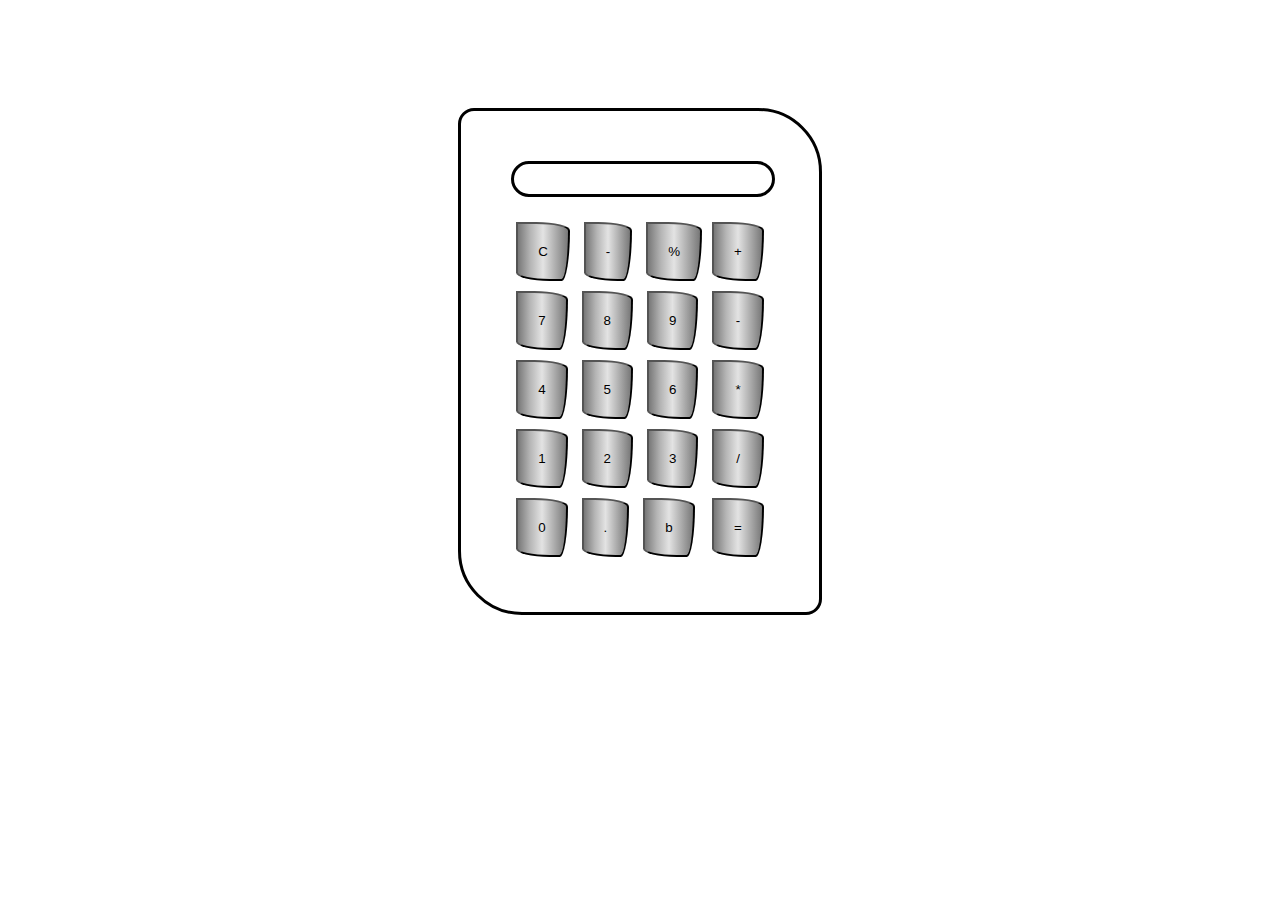
==== index.html @ 25187b7e "update button color" ====
<!DOCTYPE html>
<html lang="en">
<head>
    <meta charset="UTF-8">
    <meta http-equiv="X-UA-Compatible" content="IE=edge">
    <meta name="viewport" content="width=device-width, initial-scale=1.0">
    <title>Document</title>
    <link rel="stylesheet" href="style.css">
</head>
<body>
    <div class="containAll">
        <div id="display" class="display"></div>
        <div id="mainContainer" class="main">
            <div id="numsContainer">
                <div class="numButtons">
                    <button value="C">C</button>
                    <button value="-">-</button>
                    <button value="%">%</button>
                </div>
                <div class="numButtons">
                    <button value="7">7</button>
                    <button value="8">8</button>
                    <button value="9">9</button>
                </div>
                <div class="numButtons">
                    <button value="4">4</button>
                    <button value="5">5</button>
                    <button value="6">6</button>
                </div>
                <div class="numButtons">
                    <button value="1">1</button>
                    <button value="2">2</button>
                    <button value="3">3</button>
                </div>
                <div class="numButtons">
                    <button value="0">0</button>
                    <button value=".">.</button>
                    <button value="b">b</button>
                </div>
            </div>    
            
            <div id="operators-Container">
                <div id="operators">
                    <button value="add" >+</button>
                    <button value="substract">-</button>
                    <button value="multiply">*</button>
                    <button value="divide">/</button>
                    <button >=</button>
                </div>
                
            </div>
        </div>
    </div>
    
</body>
<script>

let operate = 0;
let numA='';
let numB;

//gets first number value
function grabValue(value){
    if(!numA) numA = value;
    else numA += value; 
    display(numA);
};
//adds values to display section
function display(num){
    const dis = document.querySelector('.display');
    dis.textContent = num;
}

//evalutae operator selected
function operatorGrab(a, op){
    if(operate != 0){
     execute(numB, numA, operate);
     //console.log("button alredy pressed")
     numB = numA;
     numA = 0;
     operate = op
    }
    else {
    numB = numA;
    numA = 0;
    operate = op;
    }

};
//backspace
function backspace(){
    numA = numA.toString();
    let len = numA.length;
    numA = numA.slice(0,len-1);
    display(numA);
}
//reset variables
function clearNums(){
    numA = 0;
    numB = 0;
    display("");
    operate = 0;
}

function logResults(result){
    numA = result;
    console.log(numA);
    display(numA);
    operate = 0;
    numB = 0;
      
}
//Math functions
function divi(a, b){
  if (b == 0) {
    display("Can't / Zero!");
  }
  else logResults(a/b);
}
//compares info provided by buttons/users.
function execute (a, b, sign) {
 let newA = Number(a);
 let newB = Number(b);
    switch (sign) {
        case 'add':logResults(newA+newB);
        break;
        case 'substract':logResults(newA-newB);
        break;
        case 'multiply': logResults(newA*newB);
        break;
        case 'divide': divi(newA, newB);
        break;
    }
};

    function eval(e){
        let num = /\d/;
        const buttonVal = e.target.value;
        if(!buttonVal) return;
        if (buttonVal == 'b') backspace();
        //scans for integers
        if(num.test(buttonVal)) grabValue(buttonVal);
        else {
            switch(buttonVal){
                case 'C': clearNums();
                break;
                case '.': if(!(numA.includes('.'))) grabValue('.');
                break;
                case '-':
                break;
                case '%':
                break;
            }
        }
    }

    function getOpVal(e){
        const opVal = e.target.value;
        if (opVal == "=") execute(numB,numA, operate);
        operatorGrab(numA, opVal);
    }

    const container = document.querySelector('#numsContainer');
    container.addEventListener('click', eval);

    const operaters = document.querySelector('#operators');
    operaters.addEventListener('click', getOpVal);

</script>
</html>
---- style.css ----
body {
    display: flex;
    flex-direction: column;
    
    align-items: center;
   
    width: auto;
    height: auto;
}
#mainContainer {
    display: flex;
    
}
#operators {
    display: flex;
    flex-direction: column;
}

#numButtons{
    display: flex;
    gap: 2px;

}

.display{
    border-style: solid;
    border-color: black;
    width: 100%;
    height: 30px;
    margin-bottom: 20px;
    text-align:right;
    font-size: 25px;
    border-radius: 1em 1em 1em 1em 
}

.containAll {
    display: flex;
    flex-direction: column;
    border-style: solid;
    padding: 50px;
    margin: 100px;
    border-radius: 1em 4em 1em 4em
    
}

button {
    margin: 5px;
    padding: 20px;
    border-radius: 0em 4em 1em 4em / 0em 1em 6em 1em;
    background:
        linear-gradient(
            90deg, #787878 0%,
            #b5b5b5 25%,
            #e3e3e3 50%,
            #787878 100%

        );
}
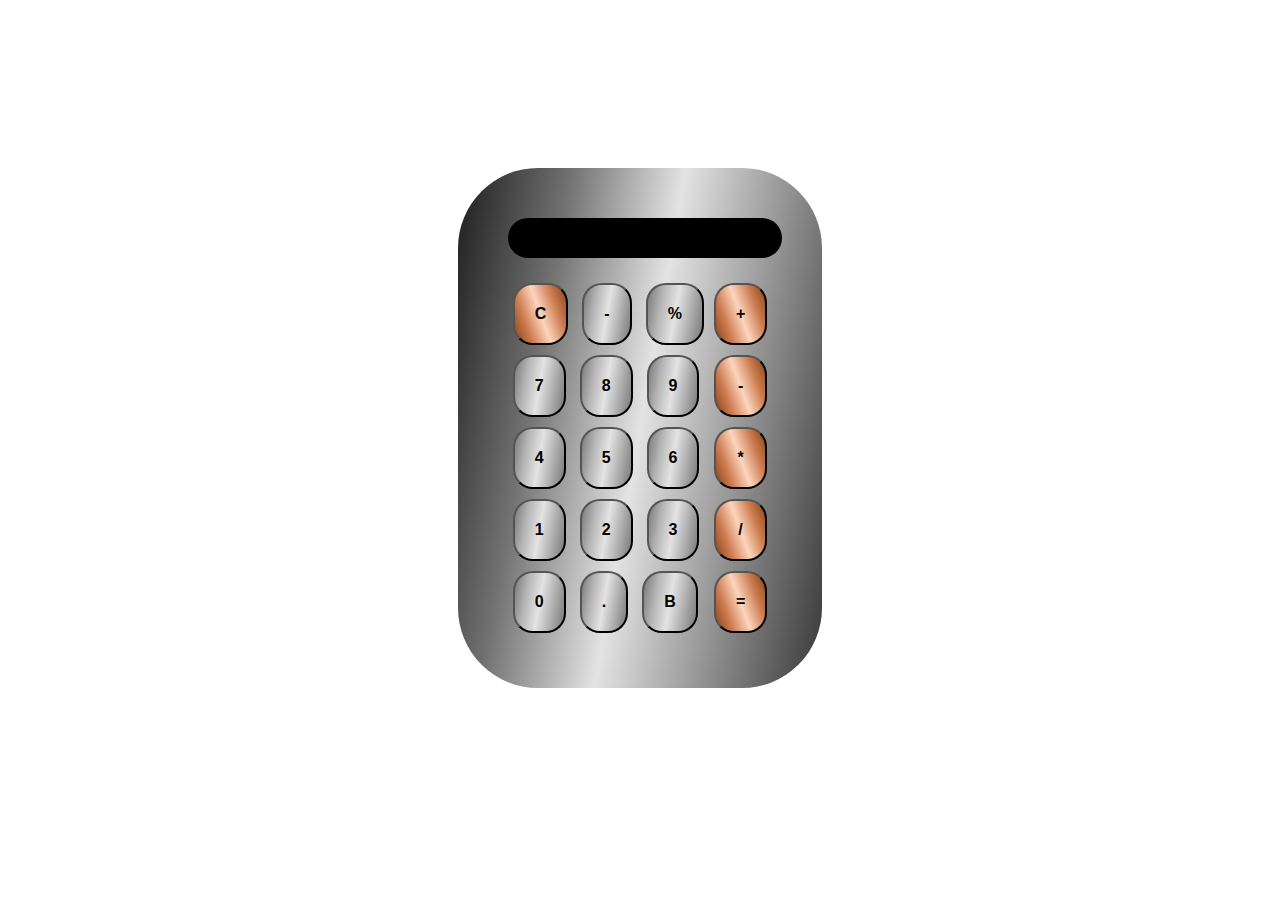
==== commit ee47cf97: "updte shpe and colors of calculator" ====
--- a/index.html
+++ b/index.html
@@ -4,16 +4,17 @@
     <meta charset="UTF-8">
     <meta http-equiv="X-UA-Compatible" content="IE=edge">
     <meta name="viewport" content="width=device-width, initial-scale=1.0">
-    <title>Document</title>
+    <title>Calculator</title>
     <link rel="stylesheet" href="style.css">
 </head>
+<header></header>
 <body>
     <div class="containAll">
         <div id="display" class="display"></div>
         <div id="mainContainer" class="main">
             <div id="numsContainer">
                 <div class="numButtons">
-                    <button value="C">C</button>
+                    <button id="misc" value="C">C</button>
                     <button value="-">-</button>
                     <button value="%">%</button>
                 </div>
@@ -35,17 +36,17 @@
                 <div class="numButtons">
                     <button value="0">0</button>
                     <button value=".">.</button>
-                    <button value="b">b</button>
+                    <button value="b">B</button>
                 </div>
             </div>    
             
             <div id="operators-Container">
                 <div id="operators">
-                    <button value="add" >+</button>
-                    <button value="substract">-</button>
-                    <button value="multiply">*</button>
-                    <button value="divide">/</button>
-                    <button >=</button>
+                    <button id="operator" value="add" >+</button>
+                    <button id="operator" value="substract">-</button>
+                    <button id="operator" value="multiply">*</button>
+                    <button id="operator" value="divide">/</button>
+                    <button id="operator" >=</button>
                 </div>
                 
             </div>
--- a/style.css
+++ b/style.css
@@ -1,3 +1,10 @@
+header {
+    margin: 10px;
+    padding: 20px;
+    font-size: 36px;
+
+   
+}
 body {
     display: flex;
     flex-direction: column;
@@ -23,36 +30,60 @@
 }
 
 .display{
-    border-style: solid;
-    border-color: black;
+    background-color: black;
+    color: #e3e3e3;
+    padding: 5px;
     width: 100%;
     height: 30px;
     margin-bottom: 20px;
     text-align:right;
     font-size: 25px;
-    border-radius: 1em 1em 1em 1em 
+    border-radius: 5em 5em 5em 5em;
 }
 
 .containAll {
     display: flex;
     flex-direction: column;
-    border-style: solid;
+
     padding: 50px;
     margin: 100px;
-    border-radius: 1em 4em 1em 4em
+    border-radius: 5em 5em 5em 5em; 
+    background:  linear-gradient(
+        100deg, #1e1d1d 0%,
+        #727272 25%,
+        #e3e3e3 50%,
+        #393838 100%
+
+    );
     
 }
 
 button {
+    font-weight: bolder;
+    font-size: 100%;
+    color: black;
     margin: 5px;
     padding: 20px;
-    border-radius: 0em 4em 1em 4em / 0em 1em 6em 1em;
+    border-radius: 20px;
     background:
         linear-gradient(
-            90deg, #787878 0%,
+            100deg, #787878 0%,
             #b5b5b5 25%,
             #e3e3e3 50%,
             #787878 100%
 
         );
+}
+
+
+
+
+ #misc, #operator{
+    background: linear-gradient(
+        70deg, #844414 0%,
+                #cf7d52 25%,
+                #fcd5be 50%,
+                #cf7d52 75%,
+                #844414 100%   
+    );
 }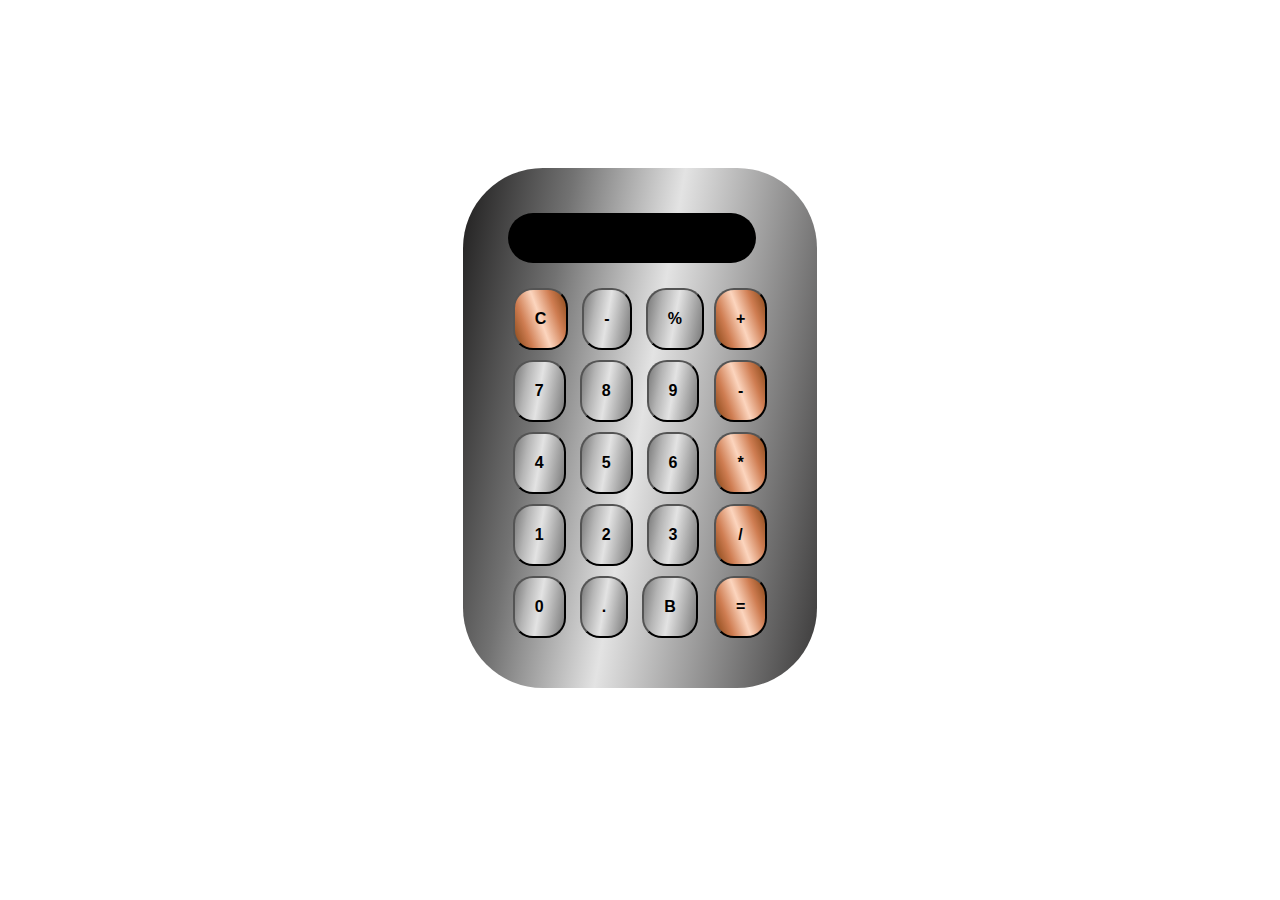
==== commit ec5f51cd: "add colors to css" ====
--- a/index.html
+++ b/index.html
@@ -6,6 +6,11 @@
     <meta name="viewport" content="width=device-width, initial-scale=1.0">
     <title>Calculator</title>
     <link rel="stylesheet" href="style.css">
+    <link href="https://fonts.cdnfonts.com/css/calculator" rel="stylesheet">
+    <style>
+        @import url('https://fonts.cdnfonts.com/css/calculator');
+    </style>
+       
 </head>
 <header></header>
 <body>
--- a/style.css
+++ b/style.css
@@ -30,14 +30,16 @@
 }
 
 .display{
+    font-family: 'Calculator', sans-serif;                                   
     background-color: black;
-    color: #e3e3e3;
+    color:#7092f0;
     padding: 5px;
-    width: 100%;
-    height: 30px;
+    width: 90%;
+    height: 40px;
     margin-bottom: 20px;
     text-align:right;
-    font-size: 25px;
+    font-size: 36px;
+    font-weight: bolder;
     border-radius: 5em 5em 5em 5em;
 }
 
@@ -45,7 +47,7 @@
     display: flex;
     flex-direction: column;
 
-    padding: 50px;
+    padding: 45px;
     margin: 100px;
     border-radius: 5em 5em 5em 5em; 
     background:  linear-gradient(
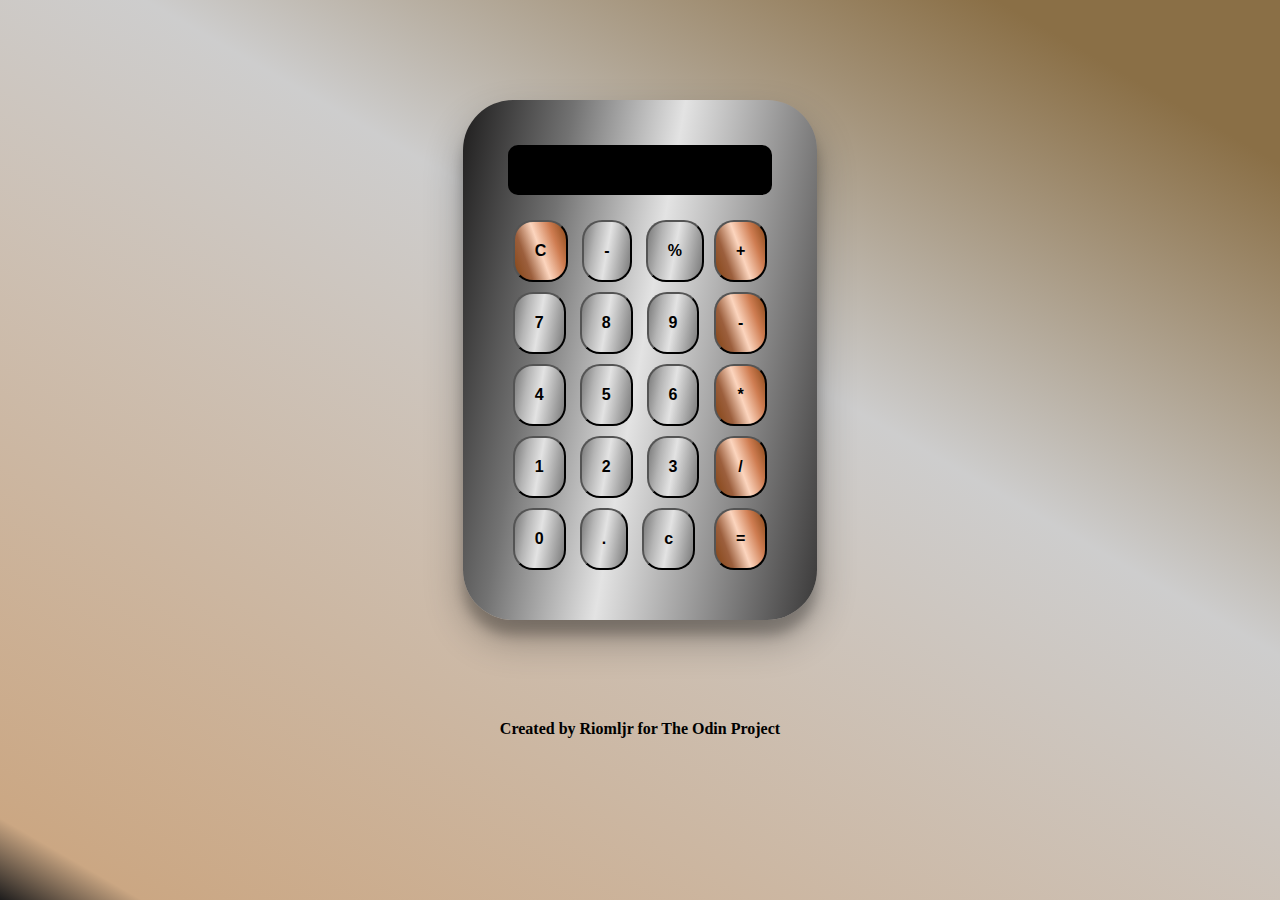
==== commit fc5046aa: "add background and footer" ====
--- a/index.html
+++ b/index.html
@@ -12,7 +12,6 @@
     </style>
        
 </head>
-<header></header>
 <body>
     <div class="containAll">
         <div id="display" class="display"></div>
@@ -41,7 +40,7 @@
                 <div class="numButtons">
                     <button value="0">0</button>
                     <button value=".">.</button>
-                    <button value="b">B</button>
+                    <button value="b">c</button>
                 </div>
             </div>    
             
@@ -59,6 +58,7 @@
     </div>
     
 </body>
+<footer>Created by Riomljr for The Odin Project</footer>
 <script>
 
 let operate = 0;
--- a/style.css
+++ b/style.css
@@ -1,21 +1,22 @@
-header {
-    margin: 10px;
-    padding: 20px;
-    font-size: 36px;
 
-   
+html, body {
+    margin: 0;
+    height: 100%;
 }
 body {
     display: flex;
     flex-direction: column;
+    align-items: center; 
+    background:  linear-gradient(
+        30deg, #1e1d1d 0%,
+        #cba783 5%,
+        #4d4c4c47 60%,
+        #8a6f46 90%
+    );
+}
+.main {
+    display: flex;
     
-    align-items: center;
-   
-    width: auto;
-    height: auto;
-}
-#mainContainer {
-    display: flex;
     
 }
 #operators {
@@ -23,40 +24,37 @@
     flex-direction: column;
 }
 
-#numButtons{
-    display: flex;
-    gap: 2px;
 
-}
 
 .display{
+    display: flex;
+    flex-grow: 1;
+    justify-content: right;
     font-family: 'Calculator', sans-serif;                                   
     background-color: black;
     color:#7092f0;
-    padding: 5px;
-    width: 90%;
     height: 40px;
     margin-bottom: 20px;
-    text-align:right;
+    padding: 5px;
     font-size: 36px;
     font-weight: bolder;
-    border-radius: 5em 5em 5em 5em;
+    border-radius: 10px;
 }
 
 .containAll {
     display: flex;
     flex-direction: column;
-
+    justify-content: center;
     padding: 45px;
     margin: 100px;
-    border-radius: 5em 5em 5em 5em; 
+    border-radius: 50px; 
     background:  linear-gradient(
         100deg, #1e1d1d 0%,
         #727272 25%,
         #e3e3e3 50%,
         #393838 100%
-
     );
+    box-shadow: rgba(0, 0, 0, 0.3) 0px 19px 38px, rgba(0, 0, 0, 0.22) 0px 15px 12px;
     
 }
 
@@ -77,15 +75,15 @@
         );
 }
 
-
-
-
  #misc, #operator{
     background: linear-gradient(
         70deg, #844414 0%,
-                #cf7d52 25%,
+                #9c5f3d 25%,
                 #fcd5be 50%,
                 #cf7d52 75%,
                 #844414 100%   
     );
+}
+footer {
+    font-weight: bolder;
 }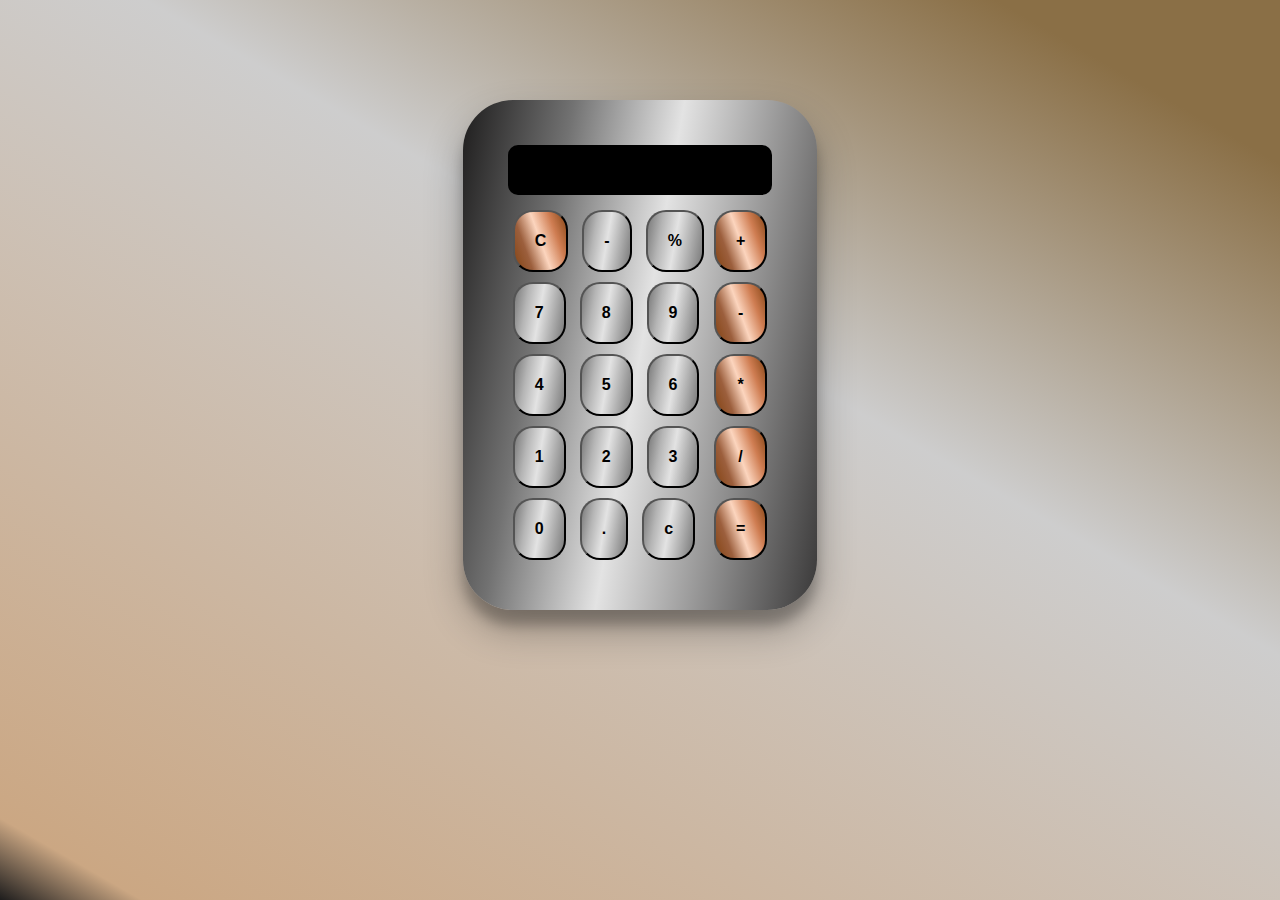
==== commit 78f3b5cf: "css colors, fix addlis funct for equals" ====
--- a/index.html
+++ b/index.html
@@ -50,7 +50,7 @@
                     <button id="operator" value="substract">-</button>
                     <button id="operator" value="multiply">*</button>
                     <button id="operator" value="divide">/</button>
-                    <button id="operator" >=</button>
+                    <button id="operator" value="=">=</button>
                 </div>
                 
             </div>
@@ -58,7 +58,7 @@
     </div>
     
 </body>
-<footer>Created by Riomljr for The Odin Project</footer>
+
 <script>
 
 let operate = 0;
@@ -71,6 +71,7 @@
     else numA += value; 
     display(numA);
 };
+
 //adds values to display section
 function display(num){
     const dis = document.querySelector('.display');
@@ -79,13 +80,15 @@
 
 //evalutae operator selected
 function operatorGrab(a, op){
+    
     if(operate != 0){
      execute(numB, numA, operate);
-     //console.log("button alredy pressed")
+     console.log("button alredy pressed")
      numB = numA;
      numA = 0;
      operate = op
     }
+   
     else {
     numB = numA;
     numA = 0;
@@ -114,12 +117,13 @@
     display(numA);
     operate = 0;
     numB = 0;
-      
+    
+    
 }
 //Math functions
 function divi(a, b){
   if (b == 0) {
-    display("Can't / Zero!");
+    display("CAN'T / 0");
   }
   else logResults(a/b);
 }
@@ -141,6 +145,7 @@
 
     function eval(e){
         let num = /\d/;
+        let period = numA.toString().includes('.');
         const buttonVal = e.target.value;
         if(!buttonVal) return;
         if (buttonVal == 'b') backspace();
@@ -150,7 +155,7 @@
             switch(buttonVal){
                 case 'C': clearNums();
                 break;
-                case '.': if(!(numA.includes('.'))) grabValue('.');
+                case '.': if(!period) grabValue('.');
                 break;
                 case '-':
                 break;
@@ -163,7 +168,7 @@
     function getOpVal(e){
         const opVal = e.target.value;
         if (opVal == "=") execute(numB,numA, operate);
-        operatorGrab(numA, opVal);
+        else operatorGrab(numA, opVal);
     }
 
     const container = document.querySelector('#numsContainer');
--- a/style.css
+++ b/style.css
@@ -16,25 +16,30 @@
 }
 .main {
     display: flex;
-    
-    
+    flex-shrink: 0;
 }
+
 #operators {
     display: flex;
     flex-direction: column;
+    flex-shrink: 0;
 }
 
-
+#numsContainer{
+    display: flex;
+    flex-direction: column;
+    flex-shrink: 0;
+   
+}
 
 .display{
     display: flex;
-    flex-grow: 1;
     justify-content: right;
     font-family: 'Calculator', sans-serif;                                   
     background-color: black;
     color:#7092f0;
     height: 40px;
-    margin-bottom: 20px;
+    margin-bottom: 10px;
     padding: 5px;
     font-size: 36px;
     font-weight: bolder;
@@ -44,9 +49,10 @@
 .containAll {
     display: flex;
     flex-direction: column;
-    justify-content: center;
+    min-width: 250px;
+    flex-shrink: 0;
+    margin-top: 100px;
     padding: 45px;
-    margin: 100px;
     border-radius: 50px; 
     background:  linear-gradient(
         100deg, #1e1d1d 0%,
@@ -84,6 +90,3 @@
                 #844414 100%   
     );
 }
-footer {
-    font-weight: bolder;
-}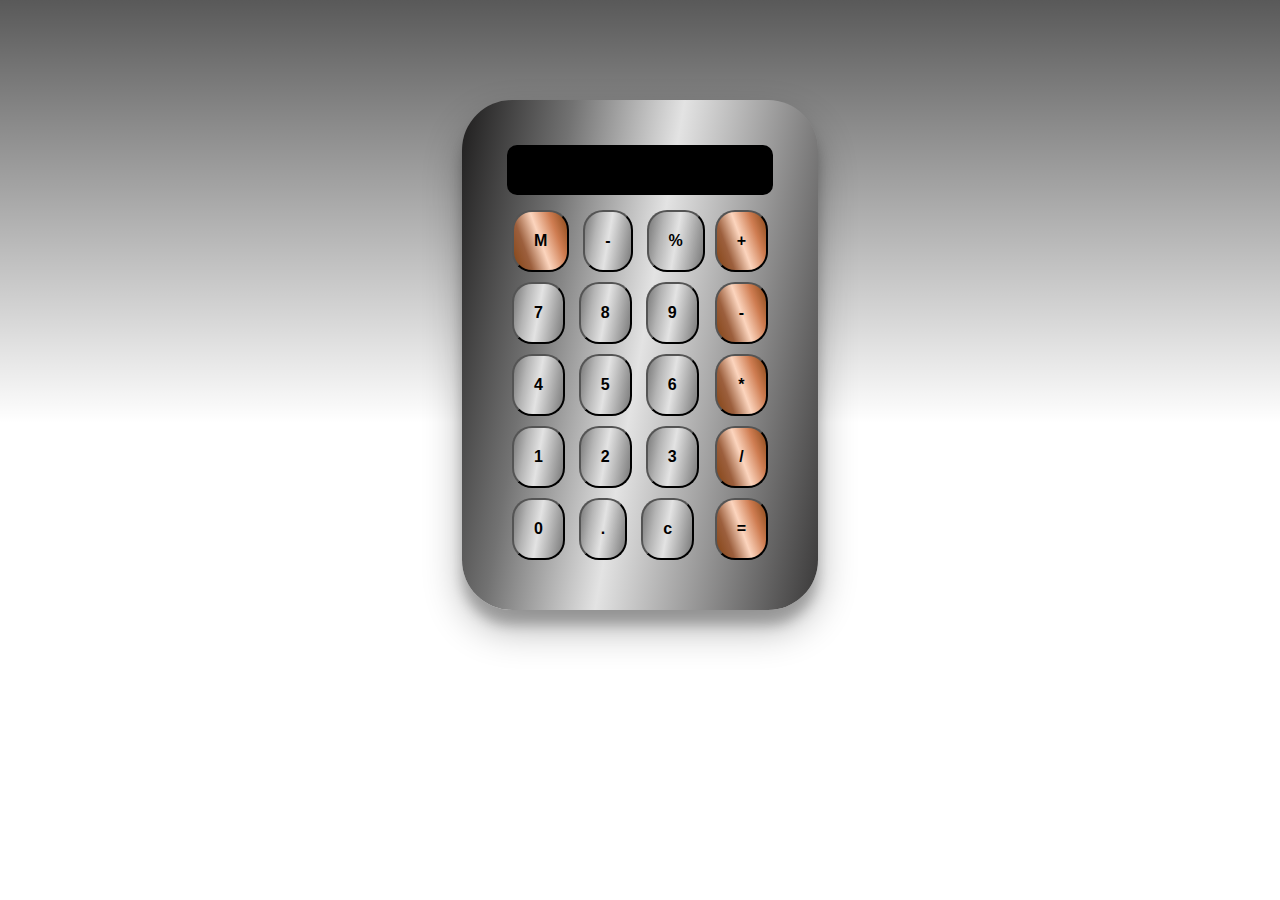
==== commit a9222bb5: "updt AC and fix text align" ====
--- a/index.html
+++ b/index.html
@@ -18,7 +18,7 @@
         <div id="mainContainer" class="main">
             <div id="numsContainer">
                 <div class="numButtons">
-                    <button id="misc" value="C">C</button>
+                    <button id="misc" value="C">M</button>
                     <button value="-">-</button>
                     <button value="%">%</button>
                 </div>
--- a/style.css
+++ b/style.css
@@ -7,12 +7,12 @@
     display: flex;
     flex-direction: column;
     align-items: center; 
-    background:  linear-gradient(
-        30deg, #1e1d1d 0%,
-        #cba783 5%,
-        #4d4c4c47 60%,
-        #8a6f46 90%
-    );
+   
+background: -moz-linear-gradient(top,  rgba(0,0,0,0.65) 0%, rgba(0,0,0,0.33) 23%, rgba(0,0,0,0) 47%, rgba(0,0,0,0) 58%, rgba(0,0,0,0) 74%, rgba(0,0,0,0) 98%, rgba(0,0,0,0) 100%); /* FF3.6-15 */
+background: -webkit-linear-gradient(top,  rgba(0,0,0,0.65) 0%,rgba(0,0,0,0.33) 23%,rgba(0,0,0,0) 47%,rgba(0,0,0,0) 58%,rgba(0,0,0,0) 74%,rgba(0,0,0,0) 98%,rgba(0,0,0,0) 100%); /* Chrome10-25,Safari5.1-6 */
+background: linear-gradient(to bottom,  rgba(0,0,0,0.65) 0%,rgba(0,0,0,0.33) 23%,rgba(0,0,0,0) 47%,rgba(0,0,0,0) 58%,rgba(0,0,0,0) 74%,rgba(0,0,0,0) 98%,rgba(0,0,0,0) 100%); /* W3C, IE10+, FF16+, Chrome26+, Opera12+, Safari7+ */
+filter: progid:DXImageTransform.Microsoft.gradient( startColorstr='#a6000000', endColorstr='#00000000',GradientType=0 ); /* IE6-9 */
+
 }
 .main {
     display: flex;
@@ -35,6 +35,7 @@
 .display{
     display: flex;
     justify-content: right;
+    text-align: right;
     font-family: 'Calculator', sans-serif;                                   
     background-color: black;
     color:#7092f0;
@@ -49,7 +50,7 @@
 .containAll {
     display: flex;
     flex-direction: column;
-    min-width: 250px;
+    min-width: 200px;
     flex-shrink: 0;
     margin-top: 100px;
     padding: 45px;
